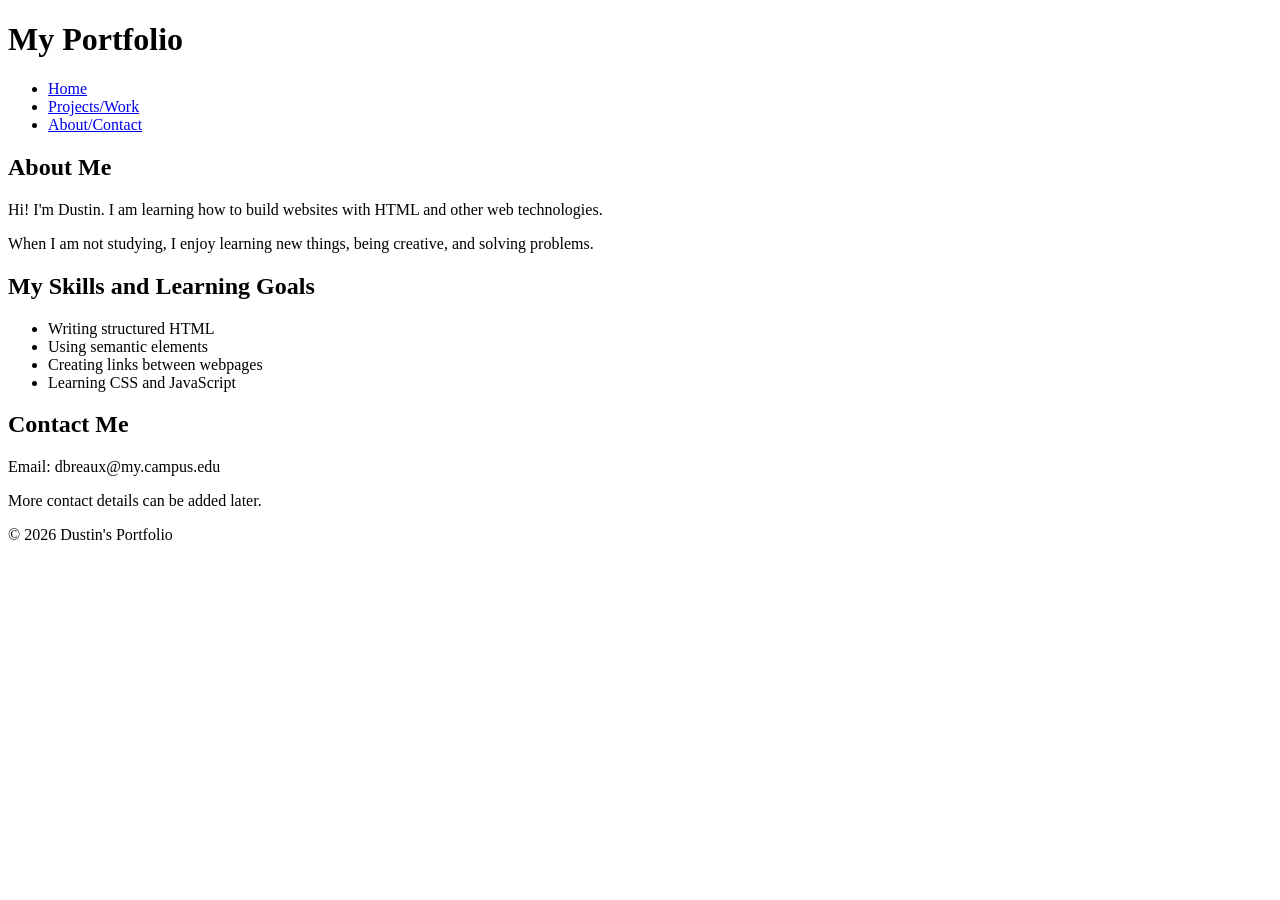
==== about.html @ 5ab496cc "Add files via upload" ====
<!DOCTYPE html>
<html lang="en">
<head>
    <meta charset="UTF-8">
    <meta name="viewport" content="width=device-width, initial-scale=1.0">
    <title>My Portfolio - About and Contact</title>
</head>
<body>
    <header id="home">
        <h1>My Portfolio</h1>
        <nav aria-label="Main navigation">
            <ul>
                <li><a href="index.html">Home</a></li>
                <li><a href="projects.html">Projects/Work</a></li>
                <li><a href="about.html">About/Contact</a></li>
            </ul>
        </nav>
    </header>

    <main>
        <section>
            <h2>About Me</h2>
            <p>Hi! I'm Dustin. I am learning how to build websites with HTML and other web technologies.</p>
            <p>When I am not studying, I enjoy learning new things, being creative, and solving problems.</p>
        </section>

        <section>
            <h2>My Skills and Learning Goals</h2>
            <ul>
                <li>Writing structured HTML</li>
                <li>Using semantic elements</li>
                <li>Creating links between webpages</li>
                <li>Learning CSS and JavaScript</li>
            </ul>
        </section>

        <section>
            <h2>Contact Me</h2>
            <p>Email: dbreaux@my.campus.edu</p>
            <p>More contact details can be added later.</p>
        </section>
    </main>

    <footer>
        <p>&copy; 2026 Dustin's Portfolio</p>
    </footer>
</body>
</html>
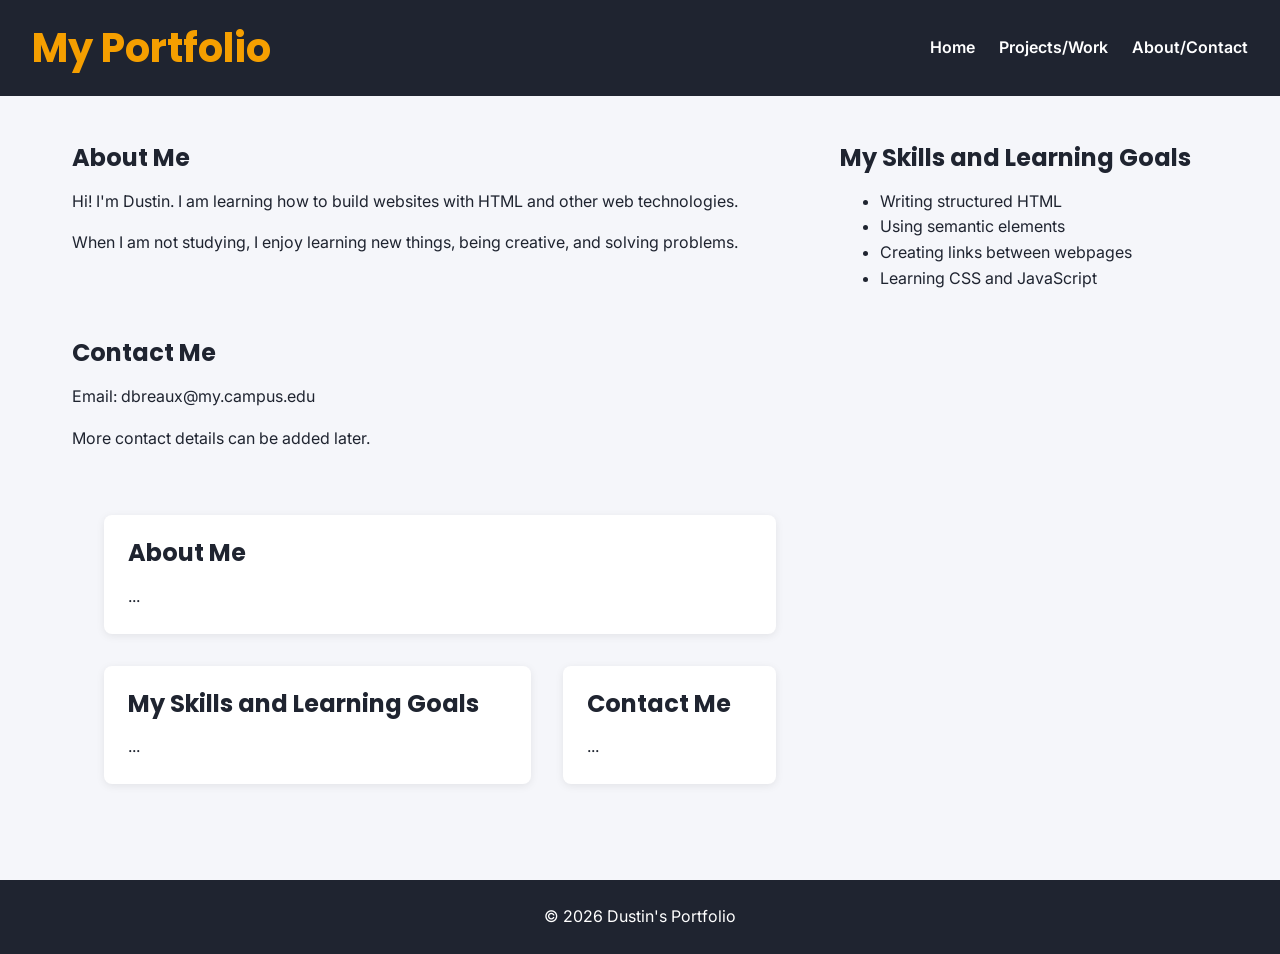
==== commit f2960671: "Add Google Fonts and stylesheet links to about.html" ====
--- a/about.html
+++ b/about.html
@@ -4,6 +4,10 @@
     <meta charset="UTF-8">
     <meta name="viewport" content="width=device-width, initial-scale=1.0">
     <title>My Portfolio - About and Contact</title>
+    <link rel="preconnect" href="https://fonts.googleapis.com">
+    <link rel="preconnect" href="https://fonts.gstatic.com" crossorigin>
+    <link href="https://fonts.googleapis.com/css2?family=Inter:wght@400;600&family=Poppins:wght@600;700&display=swap" rel="stylesheet">
+    <link rel="stylesheet" href="style.css">
 </head>
 <body>
     <header id="home">
@@ -38,6 +42,22 @@
             <h2>Contact Me</h2>
             <p>Email: dbreaux@my.campus.edu</p>
             <p>More contact details can be added later.</p>
+            <main class="about-grid">
+    <section class="card full-width">
+        <h2>About Me</h2>
+        ...
+    </section>
+
+    <section class="card skills">
+        <h2>My Skills and Learning Goals</h2>
+        ...
+    </section>
+
+    <section class="card">
+        <h2>Contact Me</h2>
+        ...
+    </section>
+</main>
         </section>
     </main>
 
--- a/style.css
+++ b/style.css
@@ -0,0 +1,151 @@
+/* ---------- Design tokens (swap in your Milestone 1 palette and fonts here) ---------- */
+:root {
+  --color-bg: #f5f6fa;
+  --color-surface: #ffffff;
+  --color-text: #1f2430;
+  --color-primary: #3b5bdb;
+  --color-accent: #f59f00;
+  --color-dark: #1f2430;
+
+  --font-heading: "Poppins", sans-serif;
+  --font-body: "Inter", sans-serif;
+
+  /* 8px spacing system */
+  --space-1: 8px;
+  --space-2: 16px;
+  --space-3: 24px;
+  --space-4: 32px;
+  --space-6: 48px;
+}
+
+/* ---------- Base (type selectors) ---------- */
+* { box-sizing: border-box; }
+
+body {
+  margin: 0;
+  font-family: var(--font-body);
+  background: var(--color-bg);
+  color: var(--color-text);
+  line-height: 1.6;
+}
+
+h1, h2, h3 {
+  font-family: var(--font-heading);
+  line-height: 1.2;
+  margin: 0 0 var(--space-2);
+}
+
+p { margin: 0 0 var(--space-2); }
+img { max-width: 100%; height: auto; display: block; }
+a { color: var(--color-primary); }
+
+/* ---------- Header and nav (mobile: stacked) ---------- */
+header {
+  display: flex;
+  flex-direction: column;
+  gap: var(--space-2);
+  padding: var(--space-3) var(--space-2);
+  background: var(--color-dark);
+  color: #fff;
+}
+
+#home h1 { color: var(--color-accent); margin: 0; }   /* ID selector */
+
+nav ul {
+  display: flex;
+  flex-wrap: wrap;
+  gap: var(--space-1) var(--space-3);
+  list-style: none;
+  margin: 0;
+  padding: 0;
+}
+
+nav a {
+  color: #fff;
+  text-decoration: none;
+  font-weight: 600;
+  padding: var(--space-1) 0;
+}
+nav a:hover { color: var(--color-accent); }
+
+/* ---------- Main layout (mobile: one column) ---------- */
+main {
+  display: grid;
+  grid-template-columns: minmax(0, 1fr);
+  gap: var(--space-3);
+  max-width: 1200px;
+  margin: 0 auto;
+  padding: var(--space-3) var(--space-2);
+}
+
+/* ---------- Components (class selectors) ---------- */
+.card {
+  background: var(--color-surface);
+  padding: var(--space-3);
+  border-radius: 8px;
+  box-shadow: 0 2px 8px rgba(0, 0, 0, 0.08);
+}
+
+.full-width { grid-column: 1 / -1; }
+
+.button {
+  display: inline-block;
+  background: var(--color-accent);
+  color: var(--color-dark);
+  padding: var(--space-1) var(--space-3);
+  border-radius: 8px;
+  font-weight: 600;
+  text-decoration: none;
+}
+
+.skills ul {
+  display: flex;
+  flex-wrap: wrap;
+  gap: var(--space-1);
+  list-style: none;
+  margin: 0;
+  padding: 0;
+}
+
+.skills li {
+  background: var(--color-primary);
+  color: #fff;
+  padding: var(--space-1) var(--space-2);
+  border-radius: 999px;
+}
+
+footer {
+  padding: var(--space-3) var(--space-2);
+  background: var(--color-dark);
+  color: #fff;
+  text-align: center;
+}
+footer p { margin: 0; }
+
+/* ---------- Tablet: nav beside title, two columns ---------- */
+@media (min-width: 768px) {
+  header {
+    flex-direction: row;
+    justify-content: space-between;
+    align-items: center;
+    padding: var(--space-3) var(--space-4);
+  }
+  main {
+    grid-template-columns: repeat(2, minmax(0, 1fr));
+    padding: var(--space-4);
+  }
+  h1 { font-size: 2.5rem; }
+}
+
+/* ---------- Desktop: wider main column, more breathing room ---------- */
+@media (min-width: 1200px) {
+  main {
+    grid-template-columns: 2fr 1fr;
+    gap: var(--space-4);
+    padding: var(--space-6) var(--space-4);
+  }
+}
+/* Projects page: three equal cards on desktop */
+@media (min-width: 1200px) {
+  .projects-grid { grid-template-columns: repeat(3, minmax(0, 1fr)); }
+}
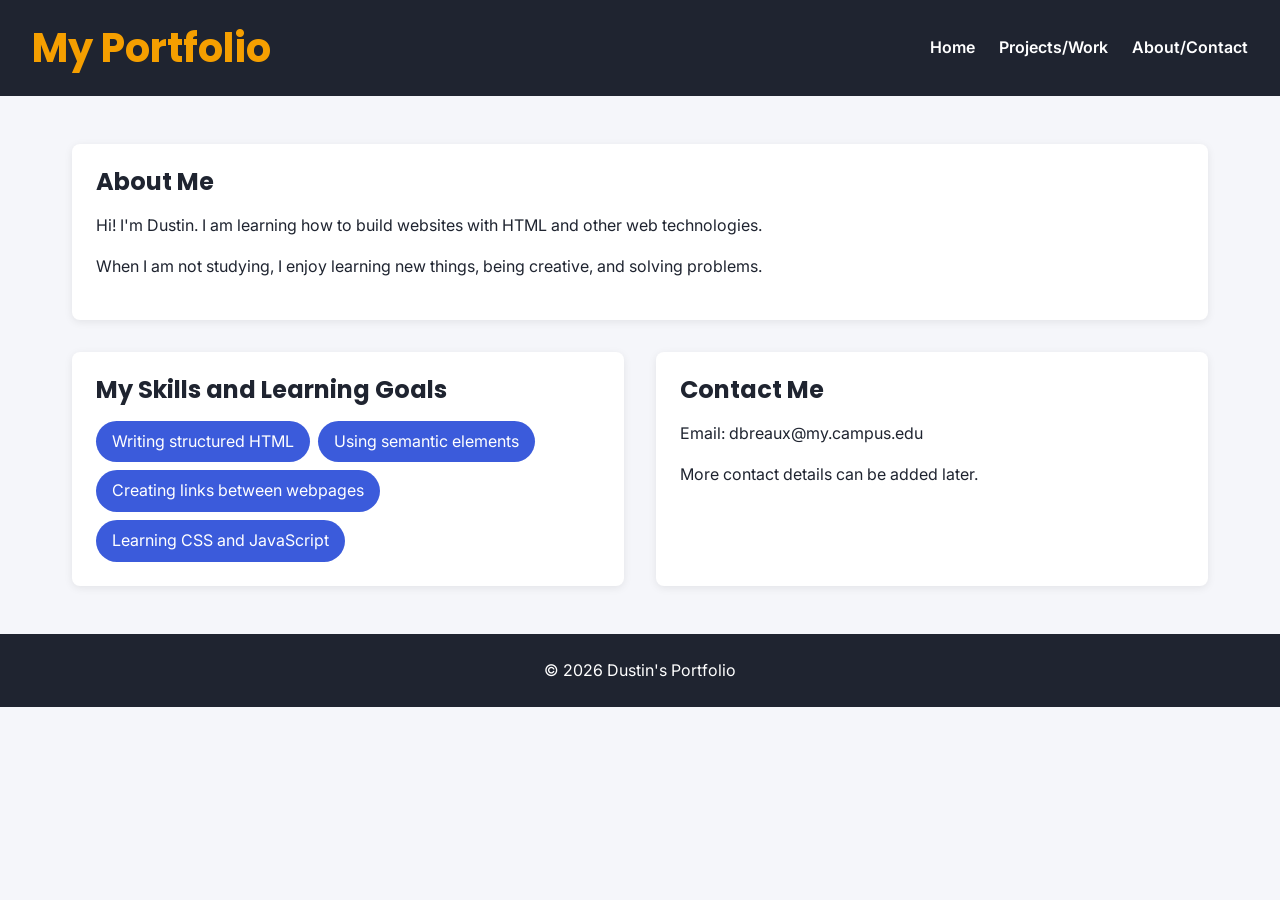
==== commit 5b0cfe12: "Add files via upload" ====
--- a/about.html
+++ b/about.html
@@ -1,68 +1,52 @@
-<!DOCTYPE html>
-<html lang="en">
-<head>
-    <meta charset="UTF-8">
-    <meta name="viewport" content="width=device-width, initial-scale=1.0">
-    <title>My Portfolio - About and Contact</title>
-    <link rel="preconnect" href="https://fonts.googleapis.com">
-    <link rel="preconnect" href="https://fonts.gstatic.com" crossorigin>
-    <link href="https://fonts.googleapis.com/css2?family=Inter:wght@400;600&family=Poppins:wght@600;700&display=swap" rel="stylesheet">
-    <link rel="stylesheet" href="style.css">
-</head>
-<body>
-    <header id="home">
-        <h1>My Portfolio</h1>
-        <nav aria-label="Main navigation">
-            <ul>
-                <li><a href="index.html">Home</a></li>
-                <li><a href="projects.html">Projects/Work</a></li>
-                <li><a href="about.html">About/Contact</a></li>
-            </ul>
-        </nav>
-    </header>
-
-    <main>
-        <section>
-            <h2>About Me</h2>
-            <p>Hi! I'm Dustin. I am learning how to build websites with HTML and other web technologies.</p>
-            <p>When I am not studying, I enjoy learning new things, being creative, and solving problems.</p>
-        </section>
-
-        <section>
-            <h2>My Skills and Learning Goals</h2>
-            <ul>
-                <li>Writing structured HTML</li>
-                <li>Using semantic elements</li>
-                <li>Creating links between webpages</li>
-                <li>Learning CSS and JavaScript</li>
-            </ul>
-        </section>
-
-        <section>
-            <h2>Contact Me</h2>
-            <p>Email: dbreaux@my.campus.edu</p>
-            <p>More contact details can be added later.</p>
-            <main class="about-grid">
-    <section class="card full-width">
-        <h2>About Me</h2>
-        ...
-    </section>
-
-    <section class="card skills">
-        <h2>My Skills and Learning Goals</h2>
-        ...
-    </section>
-
-    <section class="card">
-        <h2>Contact Me</h2>
-        ...
-    </section>
-</main>
-        </section>
-    </main>
-
-    <footer>
-        <p>&copy; 2026 Dustin's Portfolio</p>
-    </footer>
-</body>
-</html>
+<!DOCTYPE html>
+<html lang="en">
+<head>
+    <meta charset="UTF-8">
+    <meta name="viewport" content="width=device-width, initial-scale=1.0">
+    <title>My Portfolio - About and Contact</title>
+    <link rel="preconnect" href="https://fonts.googleapis.com">
+    <link rel="preconnect" href="https://fonts.gstatic.com" crossorigin>
+    <link href="https://fonts.googleapis.com/css2?family=Inter:wght@400;600&family=Poppins:wght@600;700&display=swap" rel="stylesheet">
+    <link rel="stylesheet" href="style.css">
+</head>
+<body>
+    <header id="home">
+        <h1>My Portfolio</h1>
+        <nav aria-label="Main navigation">
+            <ul>
+                <li><a href="index.html">Home</a></li>
+                <li><a href="projects.html">Projects/Work</a></li>
+                <li><a href="about.html">About/Contact</a></li>
+            </ul>
+        </nav>
+    </header>
+
+    <main class="about-grid">
+        <section class="card full-width">
+            <h2>About Me</h2>
+            <p>Hi! I'm Dustin. I am learning how to build websites with HTML and other web technologies.</p>
+            <p>When I am not studying, I enjoy learning new things, being creative, and solving problems.</p>
+        </section>
+
+        <section class="card skills">
+            <h2>My Skills and Learning Goals</h2>
+            <ul>
+                <li>Writing structured HTML</li>
+                <li>Using semantic elements</li>
+                <li>Creating links between webpages</li>
+                <li>Learning CSS and JavaScript</li>
+            </ul>
+        </section>
+
+        <section class="card">
+            <h2>Contact Me</h2>
+            <p>Email: dbreaux@my.campus.edu</p>
+            <p>More contact details can be added later.</p>
+        </section>
+    </main>
+
+    <footer>
+        <p>&copy; 2026 Dustin's Portfolio</p>
+    </footer>
+</body>
+</html>
--- a/style.css
+++ b/style.css
@@ -1,4 +1,4 @@
-/* ---------- Design tokens (swap in your Milestone 1 palette and fonts here) ---------- */
+/* ---------- Design tokens ---------- */
 :root {
   --color-bg: #f5f6fa;
   --color-surface: #ffffff;
@@ -137,15 +137,13 @@
   h1 { font-size: 2.5rem; }
 }
 
-/* ---------- Desktop: wider main column, more breathing room ---------- */
+/* ---------- Desktop ---------- */
 @media (min-width: 1200px) {
   main {
     grid-template-columns: 2fr 1fr;
     gap: var(--space-4);
     padding: var(--space-6) var(--space-4);
   }
-}
-/* Projects page: three equal cards on desktop */
-@media (min-width: 1200px) {
   .projects-grid { grid-template-columns: repeat(3, minmax(0, 1fr)); }
-}
+  .about-grid    { grid-template-columns: repeat(2, minmax(0, 1fr)); }
+}
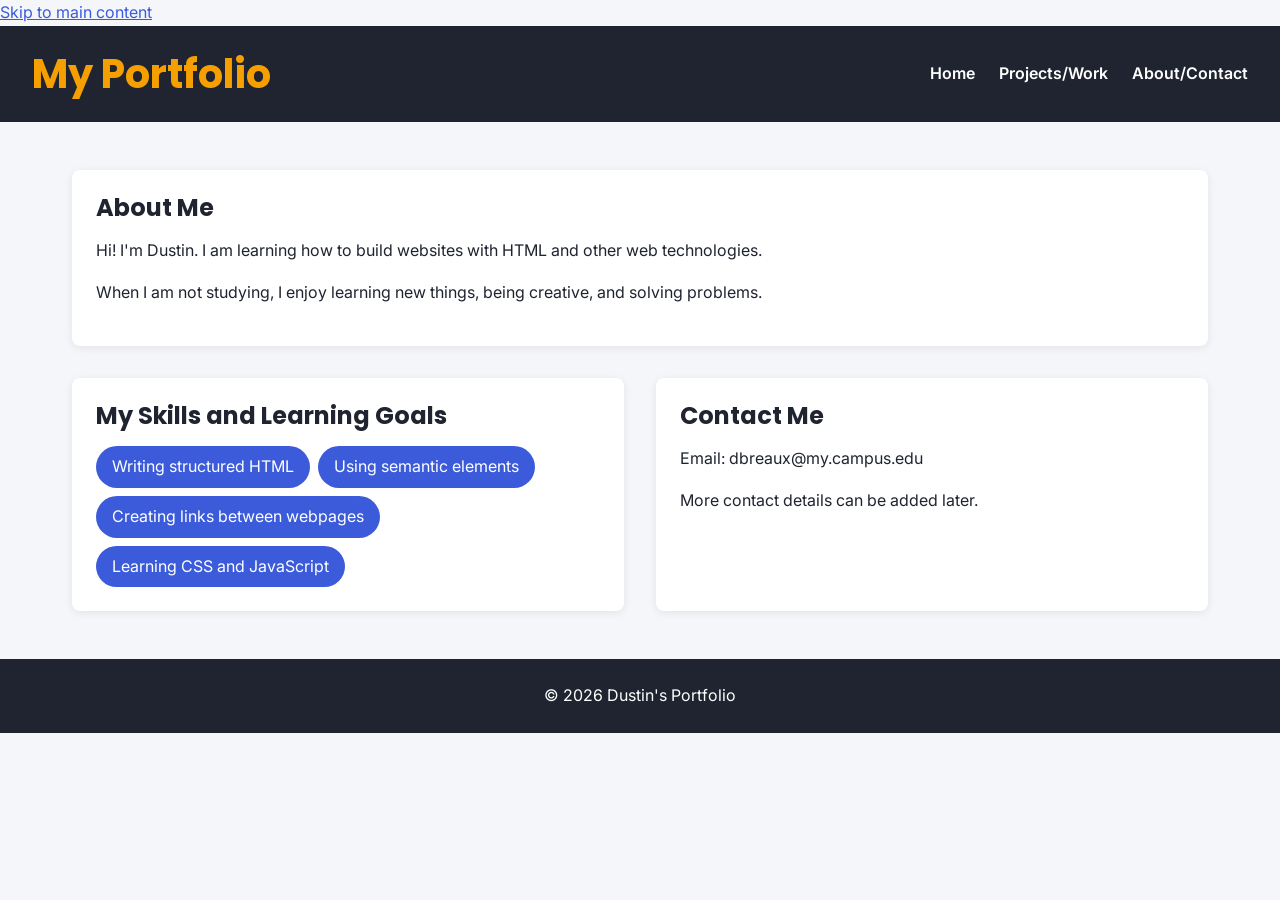
==== commit 7465dc24: "Add skip link for accessibility in about.html" ====
--- a/about.html
+++ b/about.html
@@ -10,6 +10,7 @@
     <link rel="stylesheet" href="style.css">
 </head>
 <body>
+    <a class="skip-link" href="#main">Skip to main content</a>
     <header id="home">
         <h1>My Portfolio</h1>
         <nav aria-label="Main navigation">
@@ -49,4 +50,4 @@
         <p>&copy; 2026 Dustin's Portfolio</p>
     </footer>
 </body>
-</html>+</html>
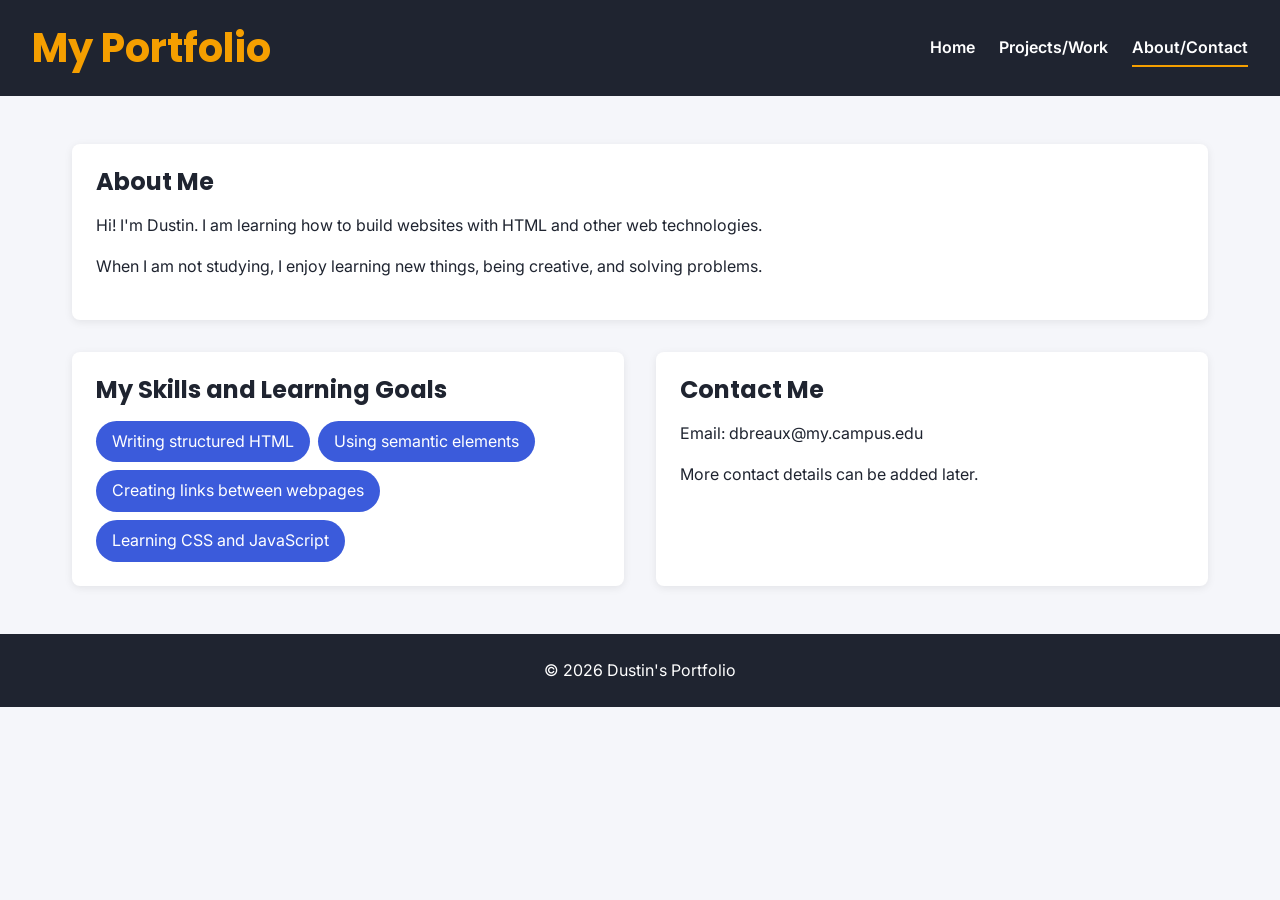
==== commit e45dbfbf: "Enhance navigation with aria-current attribute Added aria-current attribute to About/Contact link fo" ====
--- a/about.html
+++ b/about.html
@@ -15,9 +15,9 @@
         <h1>My Portfolio</h1>
         <nav aria-label="Main navigation">
             <ul>
-                <li><a href="index.html">Home</a></li>
-                <li><a href="projects.html">Projects/Work</a></li>
-                <li><a href="about.html">About/Contact</a></li>
+               <li><a href="index.html">Home</a></li>
+               <li><a href="projects.html">Projects/Work</a></li>
+               <li><a href="about.html" aria-current="page">About/Contact</a></li>
             </ul>
         </nav>
     </header>
--- a/style.css
+++ b/style.css
@@ -146,4 +146,22 @@
   }
   .projects-grid { grid-template-columns: repeat(3, minmax(0, 1fr)); }
   .about-grid    { grid-template-columns: repeat(2, minmax(0, 1fr)); }
-}+}
+/* add to style.css */
+.skip-link {
+  position: absolute;
+  left: var(--space-2);
+  top: -48px;
+  background: var(--color-accent);
+  color: var(--color-dark);
+  padding: var(--space-1) var(--space-2);
+  border-radius: 8px;
+  z-index: 10;
+}
+.skip-link:focus { top: var(--space-1); }
+
+a:focus-visible {
+  outline: 3px solid var(--color-accent);
+  outline-offset: 4px;
+}
+nav a[aria-current="page"] { border-bottom: 2px solid var(--color-accent); }
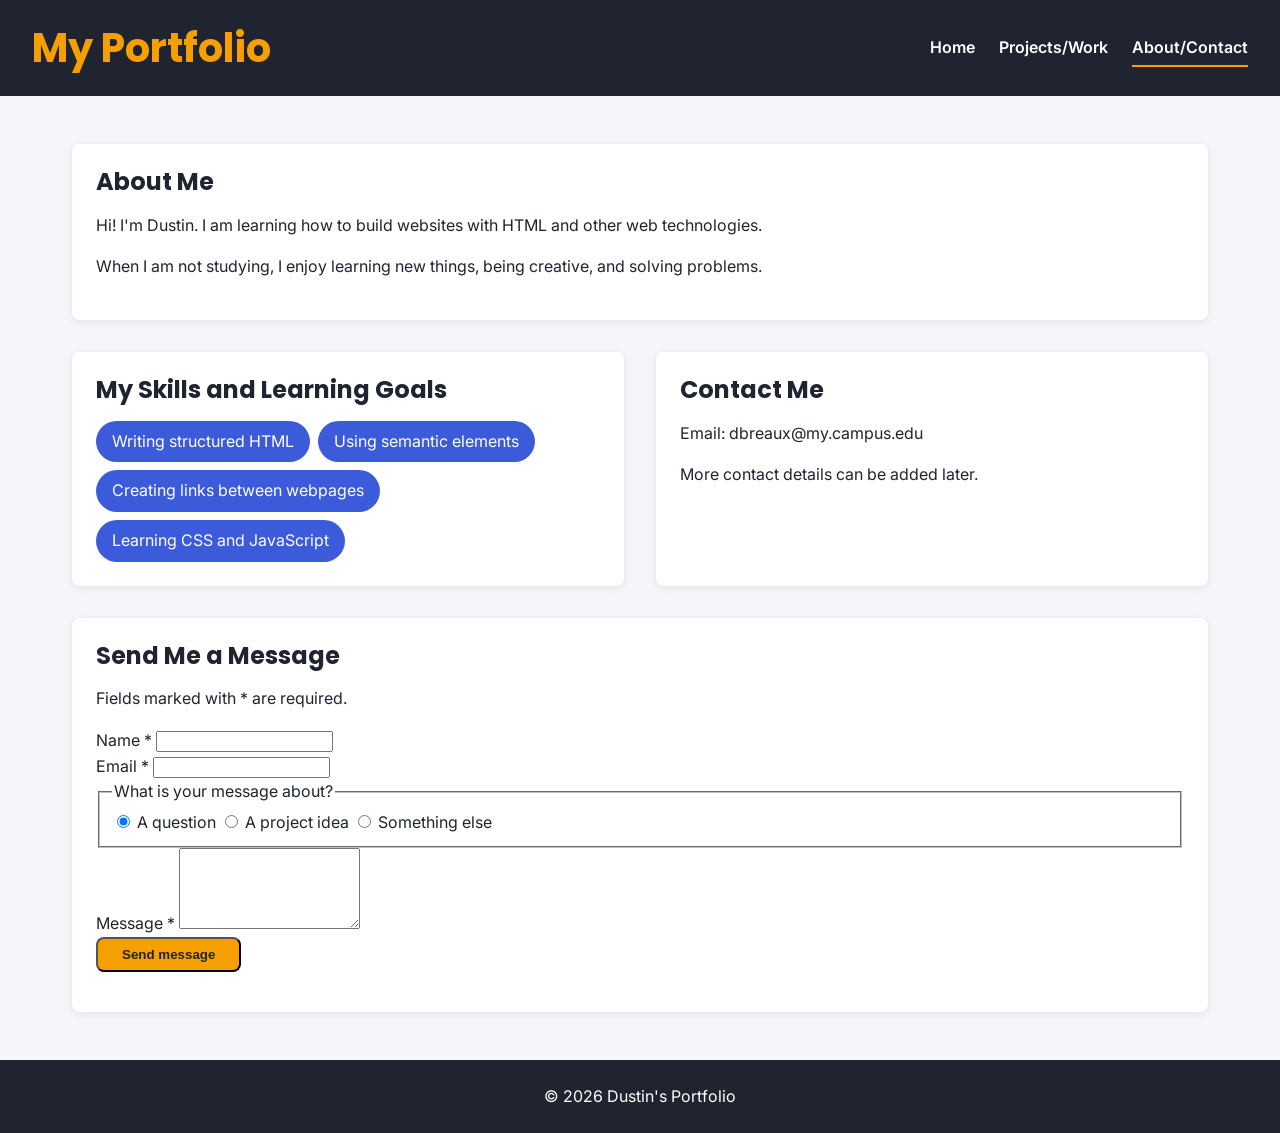
==== commit 4430b8a0: "Add contact form to About page Added a contact form section to the About page." ====
--- a/about.html
+++ b/about.html
@@ -22,7 +22,7 @@
         </nav>
     </header>
 
-    <main class="about-grid">
+    <main id="main" class="about-grid">
         <section class="card full-width">
             <h2>About Me</h2>
             <p>Hi! I'm Dustin. I am learning how to build websites with HTML and other web technologies.</p>
@@ -44,6 +44,40 @@
             <p>Email: dbreaux@my.campus.edu</p>
             <p>More contact details can be added later.</p>
         </section>
+        <section class="card full-width" aria-labelledby="form-heading">
+  <h2 id="form-heading">Send Me a Message</h2>
+  <p>Fields marked with * are required.</p>
+
+  <form id="contact-form" novalidate>
+    <div class="field">
+      <label for="name">Name *</label>
+      <input type="text" id="name" name="name" autocomplete="name" required aria-describedby="name-error">
+      <p class="error-message" id="name-error" hidden></p>
+    </div>
+
+    <div class="field">
+      <label for="email">Email *</label>
+      <input type="email" id="email" name="email" autocomplete="email" required aria-describedby="email-error">
+      <p class="error-message" id="email-error" hidden></p>
+    </div>
+
+    <fieldset>
+      <legend>What is your message about?</legend>
+      <label class="choice"><input type="radio" name="topic" value="question" checked> A question</label>
+      <label class="choice"><input type="radio" name="topic" value="project"> A project idea</label>
+      <label class="choice"><input type="radio" name="topic" value="other"> Something else</label>
+    </fieldset>
+
+    <div class="field">
+      <label for="message">Message *</label>
+      <textarea id="message" name="message" rows="5" required aria-describedby="message-error"></textarea>
+      <p class="error-message" id="message-error" hidden></p>
+    </div>
+
+    <button type="submit" class="button">Send message</button>
+    <p id="form-status" role="status" tabindex="-1"></p>
+  </form>
+</section>
     </main>
 
     <footer>
--- a/style.css
+++ b/style.css
@@ -159,9 +159,12 @@
   z-index: 10;
 }
 .skip-link:focus { top: var(--space-1); }
-
-a:focus-visible {
-  outline: 3px solid var(--color-accent);
+a:focus-visible,
+  button:focus-visible,
+  input:focus-visible,
+  textarea:focus-visible {
+  outline: 3px solid var(--color-dark);
   outline-offset: 4px;
 }
+header a:focus-visible { outline-color: var(--color-accent); }
 nav a[aria-current="page"] { border-bottom: 2px solid var(--color-accent); }
